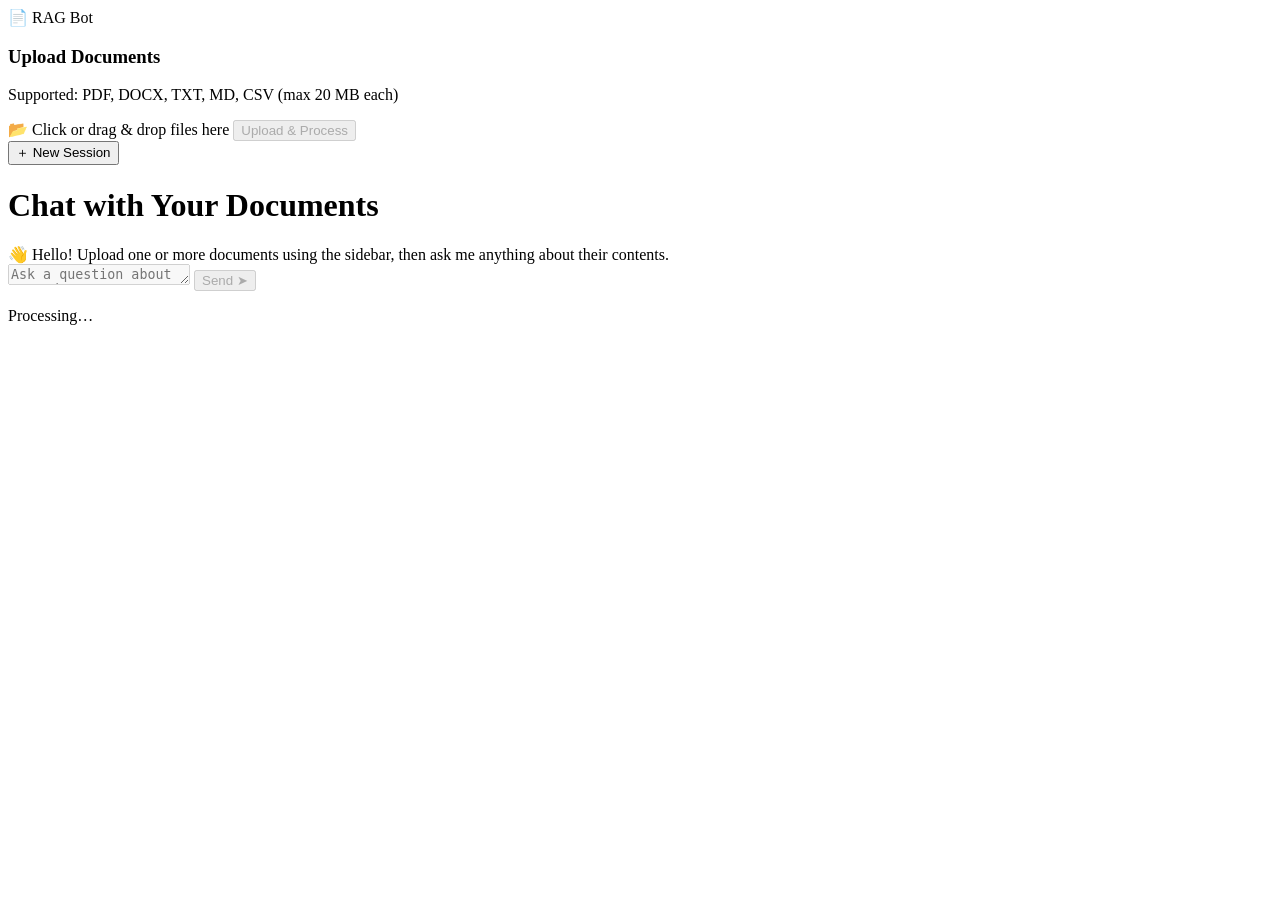
==== app/static/index.html @ 0bc3b959 "Build RAG Bot: FastAPI backend + LangChain RAG pipeline + dark-mode chat UI Co-authored-by: harshitr" ====
<!DOCTYPE html>
<html lang="en">
<head>
  <meta charset="UTF-8" />
  <meta name="viewport" content="width=device-width, initial-scale=1.0" />
  <title>RAG Bot — Chat with Your Documents</title>
  <link rel="stylesheet" href="/static/style.css" />
</head>
<body>
  <div class="app-wrapper">
    <!-- ── Sidebar ──────────────────────────────────────────────────── -->
    <aside class="sidebar">
      <div class="sidebar-header">
        <span class="logo">📄 RAG Bot</span>
      </div>

      <div class="upload-section">
        <h3>Upload Documents</h3>
        <p class="hint">Supported: PDF, DOCX, TXT, MD, CSV (max 20 MB each)</p>

        <label class="drop-zone" id="dropZone">
          <input type="file" id="fileInput" multiple
                 accept=".pdf,.docx,.doc,.txt,.md,.csv" hidden />
          <span class="drop-icon">📂</span>
          <span class="drop-text">Click or drag &amp; drop files here</span>
        </label>

        <button id="uploadBtn" class="btn btn-primary" disabled>
          Upload &amp; Process
        </button>
      </div>

      <div class="file-list-section" id="fileListSection" style="display:none">
        <h3>Ingested Files</h3>
        <ul id="fileList"></ul>
      </div>

      <div class="sidebar-footer">
        <button id="newSessionBtn" class="btn btn-secondary">
          ＋ New Session
        </button>
      </div>
    </aside>

    <!-- ── Main chat area ───────────────────────────────────────────── -->
    <main class="chat-area">
      <header class="chat-header">
        <h1>Chat with Your Documents</h1>
        <span id="sessionLabel" class="session-label"></span>
      </header>

      <div class="messages" id="messages">
        <div class="message assistant">
          <div class="bubble">
            👋 Hello! Upload one or more documents using the sidebar, then ask
            me anything about their contents.
          </div>
        </div>
      </div>

      <form class="input-bar" id="inputForm">
        <textarea
          id="questionInput"
          class="question-input"
          placeholder="Ask a question about your documents…"
          rows="1"
          disabled
        ></textarea>
        <button type="submit" id="sendBtn" class="btn btn-send" disabled>
          Send ➤
        </button>
      </form>
    </main>
  </div>

  <!-- Upload progress overlay -->
  <div class="overlay hidden" id="overlay">
    <div class="spinner"></div>
    <p id="overlayMsg">Processing…</p>
  </div>

  <script src="/static/app.js"></script>
</body>
</html>
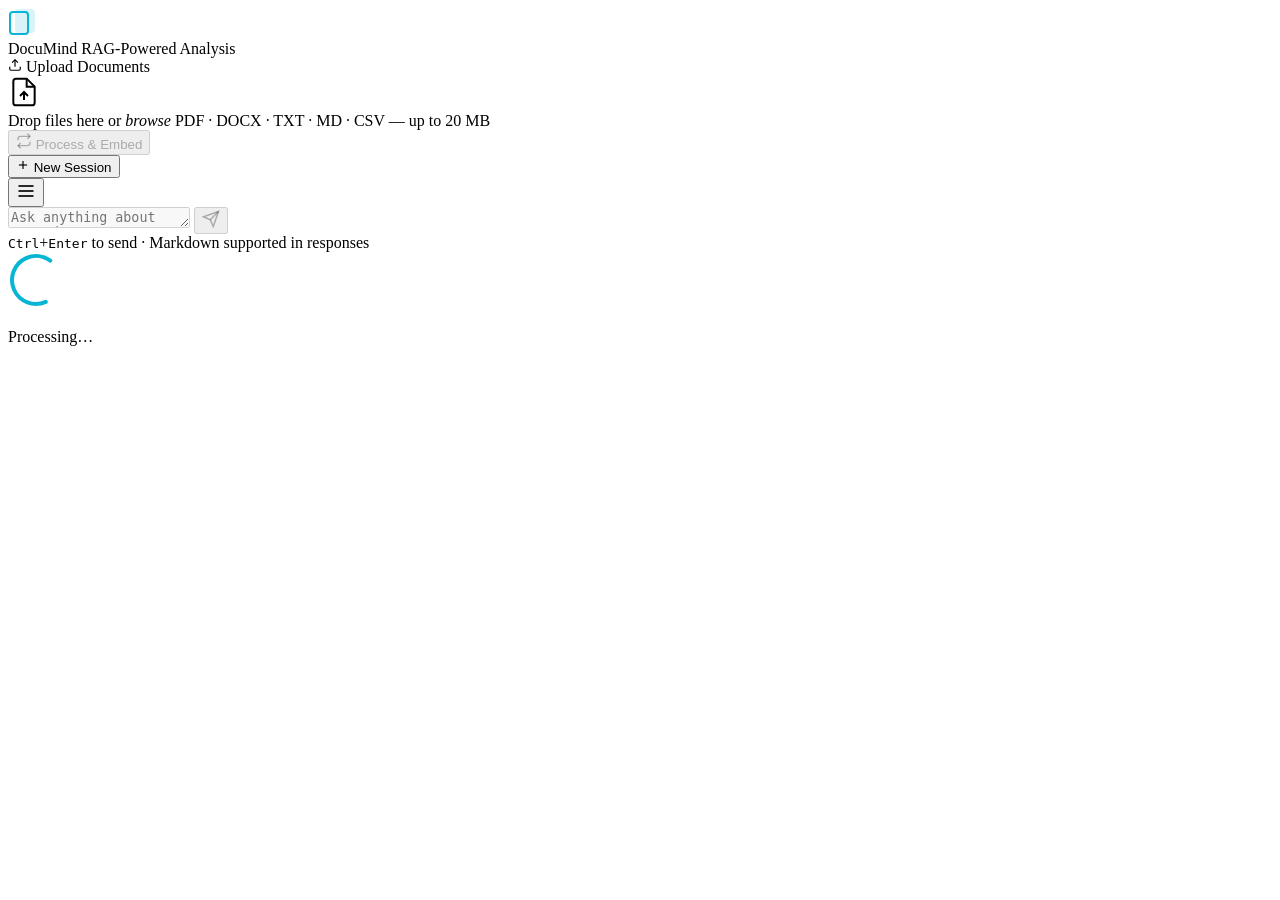
==== commit 859abdb5: "Complete UI/UX overhaul, source citations, enhanced RAG pipeline - Redesigned UI with glassmorphism " ====
--- a/app/static/index.html
+++ b/app/static/index.html
@@ -3,80 +3,123 @@
 <head>
   <meta charset="UTF-8" />
   <meta name="viewport" content="width=device-width, initial-scale=1.0" />
-  <title>RAG Bot — Chat with Your Documents</title>
+  <title>DocuMind — Intelligent Document Chat</title>
+  <link rel="preconnect" href="https://fonts.googleapis.com" />
+  <link rel="preconnect" href="https://fonts.gstatic.com" crossorigin />
+  <link href="https://fonts.googleapis.com/css2?family=Inter:wght@400;500;600;700;800&family=JetBrains+Mono:wght@400;500&display=swap" rel="stylesheet" />
   <link rel="stylesheet" href="/static/style.css" />
 </head>
 <body>
   <div class="app-wrapper">
     <!-- ── Sidebar ──────────────────────────────────────────────────── -->
-    <aside class="sidebar">
+    <aside class="sidebar" id="sidebar">
       <div class="sidebar-header">
-        <span class="logo">📄 RAG Bot</span>
+        <div class="logo-group">
+          <div class="logo-icon">
+            <svg width="28" height="28" viewBox="0 0 28 28" fill="none">
+              <rect x="2" y="4" width="18" height="22" rx="3" stroke="url(#g1)" stroke-width="2"/>
+              <rect x="8" y="2" width="18" height="22" rx="3" fill="url(#g1)" opacity="0.15" stroke="url(#g1)" stroke-width="2"/>
+              <line x1="12" y1="9" x2="22" y2="9" stroke="url(#g1)" stroke-width="1.5" stroke-linecap="round"/>
+              <line x1="12" y1="13" x2="20" y2="13" stroke="url(#g1)" stroke-width="1.5" stroke-linecap="round"/>
+              <line x1="12" y1="17" x2="18" y2="17" stroke="url(#g1)" stroke-width="1.5" stroke-linecap="round"/>
+              <defs><linearGradient id="g1" x1="0" y1="0" x2="28" y2="28"><stop stop-color="#06b6d4"/><stop offset="1" stop-color="#8b5cf6"/></linearGradient></defs>
+            </svg>
+          </div>
+          <div>
+            <span class="logo-text">DocuMind</span>
+            <span class="logo-sub">RAG-Powered Analysis</span>
+          </div>
+        </div>
       </div>
 
       <div class="upload-section">
-        <h3>Upload Documents</h3>
-        <p class="hint">Supported: PDF, DOCX, TXT, MD, CSV (max 20 MB each)</p>
+        <div class="section-label">
+          <svg width="14" height="14" viewBox="0 0 24 24" fill="none" stroke="currentColor" stroke-width="2"><path d="M21 15v4a2 2 0 01-2 2H5a2 2 0 01-2-2v-4"/><polyline points="17 8 12 3 7 8"/><line x1="12" y1="3" x2="12" y2="15"/></svg>
+          Upload Documents
+        </div>
 
         <label class="drop-zone" id="dropZone">
           <input type="file" id="fileInput" multiple
                  accept=".pdf,.docx,.doc,.txt,.md,.csv" hidden />
-          <span class="drop-icon">📂</span>
-          <span class="drop-text">Click or drag &amp; drop files here</span>
+          <div class="drop-zone-inner">
+            <div class="drop-icon-wrap">
+              <svg width="32" height="32" viewBox="0 0 24 24" fill="none" stroke="currentColor" stroke-width="1.5"><path d="M14 2H6a2 2 0 00-2 2v16a2 2 0 002 2h12a2 2 0 002-2V8z"/><polyline points="14 2 14 8 20 8"/><line x1="12" y1="18" x2="12" y2="12"/><polyline points="9 15 12 12 15 15"/></svg>
+            </div>
+            <span class="drop-text">Drop files here or <em>browse</em></span>
+            <span class="drop-hint">PDF · DOCX · TXT · MD · CSV — up to 20 MB</span>
+          </div>
         </label>
 
-        <button id="uploadBtn" class="btn btn-primary" disabled>
-          Upload &amp; Process
+        <div id="pendingFilesList" class="pending-files" style="display:none"></div>
+
+        <button id="uploadBtn" class="btn btn-gradient" disabled>
+          <svg width="16" height="16" viewBox="0 0 24 24" fill="none" stroke="currentColor" stroke-width="2"><polyline points="17 1 21 5 17 9"/><path d="M3 11V9a4 4 0 014-4h14"/><polyline points="7 23 3 19 7 15"/><path d="M21 13v2a4 4 0 01-4 4H3"/></svg>
+          Process &amp; Embed
         </button>
       </div>
 
       <div class="file-list-section" id="fileListSection" style="display:none">
-        <h3>Ingested Files</h3>
+        <div class="section-label">
+          <svg width="14" height="14" viewBox="0 0 24 24" fill="none" stroke="currentColor" stroke-width="2"><path d="M22 19a2 2 0 01-2 2H4a2 2 0 01-2-2V5a2 2 0 012-2h5l2 3h9a2 2 0 012 2z"/></svg>
+          Knowledge Base
+        </div>
         <ul id="fileList"></ul>
+        <div id="chunkCount" class="chunk-count"></div>
       </div>
 
       <div class="sidebar-footer">
-        <button id="newSessionBtn" class="btn btn-secondary">
-          ＋ New Session
+        <button id="newSessionBtn" class="btn btn-ghost">
+          <svg width="14" height="14" viewBox="0 0 24 24" fill="none" stroke="currentColor" stroke-width="2"><line x1="12" y1="5" x2="12" y2="19"/><line x1="5" y1="12" x2="19" y2="12"/></svg>
+          New Session
         </button>
+        <div class="session-meta" id="sessionMeta"></div>
       </div>
     </aside>
 
+    <!-- ── Mobile sidebar toggle ──────────────────────────────────── -->
+    <button class="sidebar-toggle" id="sidebarToggle" aria-label="Toggle sidebar">
+      <svg width="20" height="20" viewBox="0 0 24 24" fill="none" stroke="currentColor" stroke-width="2"><line x1="3" y1="12" x2="21" y2="12"/><line x1="3" y1="6" x2="21" y2="6"/><line x1="3" y1="18" x2="21" y2="18"/></svg>
+    </button>
+
     <!-- ── Main chat area ───────────────────────────────────────────── -->
     <main class="chat-area">
-      <header class="chat-header">
-        <h1>Chat with Your Documents</h1>
-        <span id="sessionLabel" class="session-label"></span>
-      </header>
-
       <div class="messages" id="messages">
-        <div class="message assistant">
-          <div class="bubble">
-            👋 Hello! Upload one or more documents using the sidebar, then ask
-            me anything about their contents.
-          </div>
-        </div>
+        <!-- Welcome screen injected by JS -->
       </div>
 
       <form class="input-bar" id="inputForm">
-        <textarea
-          id="questionInput"
-          class="question-input"
-          placeholder="Ask a question about your documents…"
-          rows="1"
-          disabled
-        ></textarea>
-        <button type="submit" id="sendBtn" class="btn btn-send" disabled>
-          Send ➤
-        </button>
+        <div class="input-wrapper">
+          <textarea
+            id="questionInput"
+            class="question-input"
+            placeholder="Ask anything about your documents…"
+            rows="1"
+            disabled
+          ></textarea>
+          <button type="submit" id="sendBtn" class="btn-send" disabled aria-label="Send">
+            <svg width="18" height="18" viewBox="0 0 24 24" fill="none" stroke="currentColor" stroke-width="2"><line x1="22" y1="2" x2="11" y2="13"/><polygon points="22 2 15 22 11 13 2 9 22 2"/></svg>
+          </button>
+        </div>
+        <div class="input-hint">
+          <kbd>Ctrl</kbd>+<kbd>Enter</kbd> to send · Markdown supported in responses
+        </div>
       </form>
     </main>
   </div>
 
-  <!-- Upload progress overlay -->
+  <!-- Processing overlay -->
   <div class="overlay hidden" id="overlay">
-    <div class="spinner"></div>
-    <p id="overlayMsg">Processing…</p>
+    <div class="overlay-content">
+      <div class="spinner-ring">
+        <svg width="56" height="56" viewBox="0 0 56 56">
+          <circle cx="28" cy="28" r="24" fill="none" stroke="url(#spinGrad)" stroke-width="4" stroke-linecap="round" stroke-dasharray="100 51">
+            <animateTransform attributeName="transform" type="rotate" from="0 28 28" to="360 28 28" dur="1s" repeatCount="indefinite"/>
+          </circle>
+          <defs><linearGradient id="spinGrad" x1="0" y1="0" x2="56" y2="56"><stop stop-color="#06b6d4"/><stop offset="1" stop-color="#8b5cf6"/></linearGradient></defs>
+        </svg>
+      </div>
+      <p id="overlayMsg" class="overlay-msg">Processing…</p>
+    </div>
   </div>
 
   <script src="/static/app.js"></script>
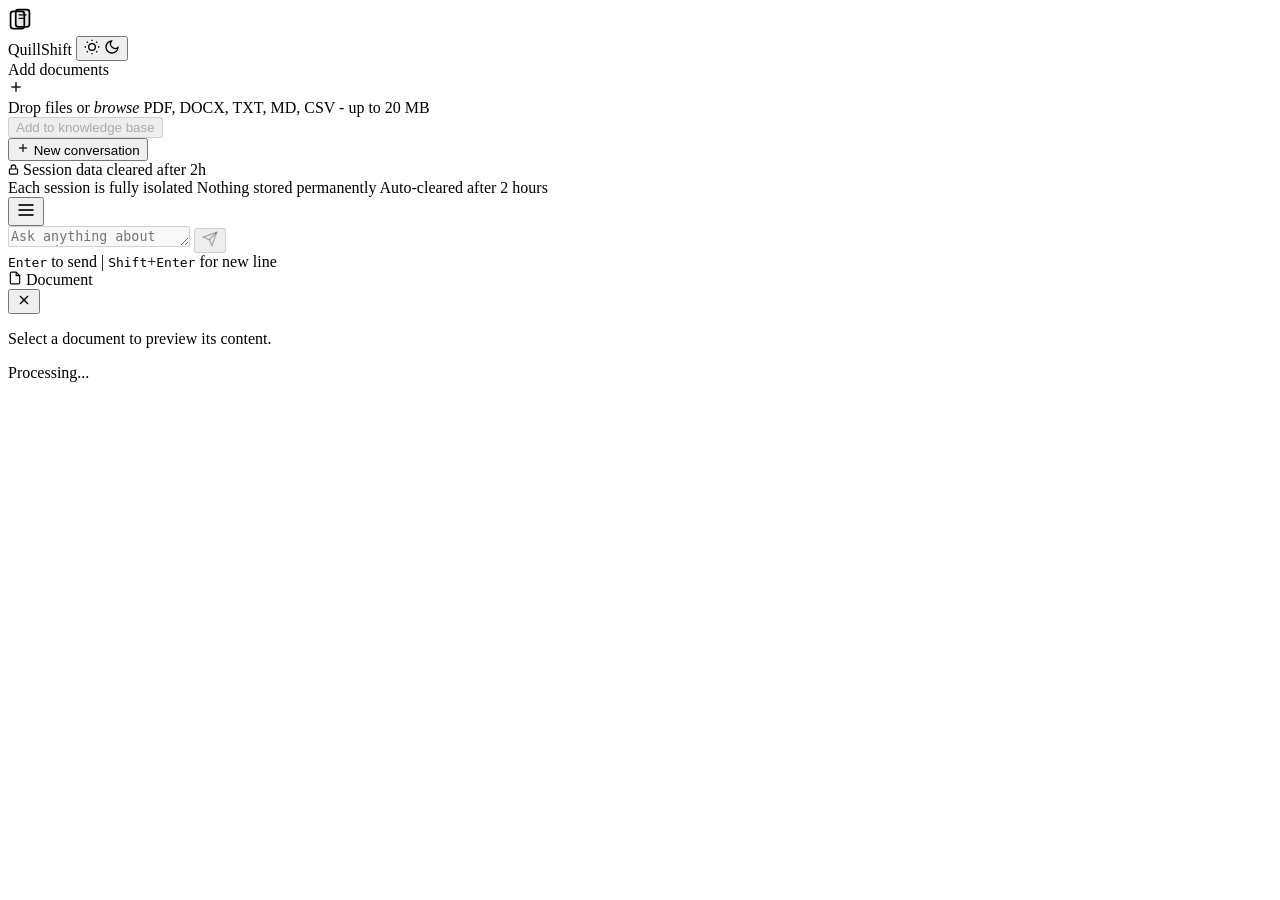
==== commit ae9eb14c: "feat: document preview pane, font fixes, improved streaming, CI/CD - Add right-side document preview" ====
--- a/app/static/index.html
+++ b/app/static/index.html
@@ -3,66 +3,67 @@
 <head>
   <meta charset="UTF-8" />
   <meta name="viewport" content="width=device-width, initial-scale=1.0" />
-  <title>DocuMind — Intelligent Document Chat</title>
+  <title>QuillShift - Intelligent Document Chat</title>
+  <link rel="icon" href="data:image/svg+xml,<svg xmlns='http://www.w3.org/2000/svg' viewBox='0 0 100 100'><rect x='15' y='10' width='45' height='60' rx='8' fill='%23e5784e' opacity='0.3'/><rect x='30' y='20' width='45' height='60' rx='8' fill='%23e5784e'/></svg>" />
+  <meta name="description" content="Upload documents and get answers. A smart document chat tool." />
+  <meta name="theme-color" content="#111110" />
   <link rel="preconnect" href="https://fonts.googleapis.com" />
   <link rel="preconnect" href="https://fonts.gstatic.com" crossorigin />
-  <link href="https://fonts.googleapis.com/css2?family=Inter:wght@400;500;600;700;800&family=JetBrains+Mono:wght@400;500&display=swap" rel="stylesheet" />
+  <link href="https://fonts.googleapis.com/css2?family=Inter:wght@400;500;600;700&family=JetBrains+Mono:wght@400;500&display=swap" rel="stylesheet" />
   <link rel="stylesheet" href="/static/style.css" />
+  <script>
+    // Apply theme before first paint to prevent flash
+    (function(){var t=localStorage.getItem("theme");if(!t)t=window.matchMedia("(prefers-color-scheme:light)").matches?"light":"dark";if(t==="light")document.documentElement.setAttribute("data-theme","light");})();
+  </script>
 </head>
 <body>
   <div class="app-wrapper">
-    <!-- ── Sidebar ──────────────────────────────────────────────────── -->
+    <!-- -- Sidebar -- -->
     <aside class="sidebar" id="sidebar">
       <div class="sidebar-header">
         <div class="logo-group">
           <div class="logo-icon">
-            <svg width="28" height="28" viewBox="0 0 28 28" fill="none">
-              <rect x="2" y="4" width="18" height="22" rx="3" stroke="url(#g1)" stroke-width="2"/>
-              <rect x="8" y="2" width="18" height="22" rx="3" fill="url(#g1)" opacity="0.15" stroke="url(#g1)" stroke-width="2"/>
-              <line x1="12" y1="9" x2="22" y2="9" stroke="url(#g1)" stroke-width="1.5" stroke-linecap="round"/>
-              <line x1="12" y1="13" x2="20" y2="13" stroke="url(#g1)" stroke-width="1.5" stroke-linecap="round"/>
-              <line x1="12" y1="17" x2="18" y2="17" stroke="url(#g1)" stroke-width="1.5" stroke-linecap="round"/>
-              <defs><linearGradient id="g1" x1="0" y1="0" x2="28" y2="28"><stop stop-color="#06b6d4"/><stop offset="1" stop-color="#8b5cf6"/></linearGradient></defs>
+            <svg width="24" height="24" viewBox="0 0 28 28" fill="none">
+              <rect x="3" y="4" width="16" height="20" rx="3" stroke="currentColor" stroke-width="2" fill="none" style="color: var(--accent)"/>
+              <rect x="9" y="2" width="16" height="20" rx="3" stroke="currentColor" stroke-width="2" fill="currentColor" fill-opacity="0.1" style="color: var(--accent)"/>
+              <line x1="13" y1="8" x2="21" y2="8" stroke="currentColor" stroke-width="1.5" stroke-linecap="round" style="color: var(--accent)"/>
+              <line x1="13" y1="12" x2="19" y2="12" stroke="currentColor" stroke-width="1.5" stroke-linecap="round" style="color: var(--accent)"/>
             </svg>
           </div>
-          <div>
-            <span class="logo-text">DocuMind</span>
-            <span class="logo-sub">RAG-Powered Analysis</span>
-          </div>
+          <span class="logo-text">QuillShift</span>
+          <button class="theme-toggle" id="themeToggle" aria-label="Toggle theme">
+            <svg class="icon-sun" width="16" height="16" viewBox="0 0 24 24" fill="none" stroke="currentColor" stroke-width="2"><circle cx="12" cy="12" r="5"/><line x1="12" y1="1" x2="12" y2="3"/><line x1="12" y1="21" x2="12" y2="23"/><line x1="4.22" y1="4.22" x2="5.64" y2="5.64"/><line x1="18.36" y1="18.36" x2="19.78" y2="19.78"/><line x1="1" y1="12" x2="3" y2="12"/><line x1="21" y1="12" x2="23" y2="12"/><line x1="4.22" y1="19.78" x2="5.64" y2="18.36"/><line x1="18.36" y1="5.64" x2="19.78" y2="4.22"/></svg>
+            <svg class="icon-moon" width="16" height="16" viewBox="0 0 24 24" fill="none" stroke="currentColor" stroke-width="2"><path d="M21 12.79A9 9 0 1111.21 3 7 7 0 0021 12.79z"/></svg>
+          </button>
         </div>
       </div>
 
       <div class="upload-section">
-        <div class="section-label">
-          <svg width="14" height="14" viewBox="0 0 24 24" fill="none" stroke="currentColor" stroke-width="2"><path d="M21 15v4a2 2 0 01-2 2H5a2 2 0 01-2-2v-4"/><polyline points="17 8 12 3 7 8"/><line x1="12" y1="3" x2="12" y2="15"/></svg>
-          Upload Documents
-        </div>
+        <div class="section-label">Add documents</div>
 
         <label class="drop-zone" id="dropZone">
           <input type="file" id="fileInput" multiple
                  accept=".pdf,.docx,.doc,.txt,.md,.csv" hidden />
           <div class="drop-zone-inner">
             <div class="drop-icon-wrap">
-              <svg width="32" height="32" viewBox="0 0 24 24" fill="none" stroke="currentColor" stroke-width="1.5"><path d="M14 2H6a2 2 0 00-2 2v16a2 2 0 002 2h12a2 2 0 002-2V8z"/><polyline points="14 2 14 8 20 8"/><line x1="12" y1="18" x2="12" y2="12"/><polyline points="9 15 12 12 15 15"/></svg>
+              <svg width="16" height="16" viewBox="0 0 24 24" fill="none" stroke="currentColor" stroke-width="2"><line x1="12" y1="5" x2="12" y2="19"/><line x1="5" y1="12" x2="19" y2="12"/></svg>
             </div>
-            <span class="drop-text">Drop files here or <em>browse</em></span>
-            <span class="drop-hint">PDF · DOCX · TXT · MD · CSV — up to 20 MB</span>
+            <div class="drop-text-group">
+              <span class="drop-text">Drop files or <em>browse</em></span>
+              <span class="drop-hint">PDF, DOCX, TXT, MD, CSV - up to 20 MB</span>
+            </div>
           </div>
         </label>
 
         <div id="pendingFilesList" class="pending-files" style="display:none"></div>
 
-        <button id="uploadBtn" class="btn btn-gradient" disabled>
-          <svg width="16" height="16" viewBox="0 0 24 24" fill="none" stroke="currentColor" stroke-width="2"><polyline points="17 1 21 5 17 9"/><path d="M3 11V9a4 4 0 014-4h14"/><polyline points="7 23 3 19 7 15"/><path d="M21 13v2a4 4 0 01-4 4H3"/></svg>
-          Process &amp; Embed
+        <button id="uploadBtn" class="btn btn-primary" disabled>
+          Add to knowledge base
         </button>
       </div>
 
       <div class="file-list-section" id="fileListSection" style="display:none">
-        <div class="section-label">
-          <svg width="14" height="14" viewBox="0 0 24 24" fill="none" stroke="currentColor" stroke-width="2"><path d="M22 19a2 2 0 01-2 2H4a2 2 0 01-2-2V5a2 2 0 012-2h5l2 3h9a2 2 0 012 2z"/></svg>
-          Knowledge Base
-        </div>
+        <div class="section-label">Documents</div>
         <ul id="fileList"></ul>
         <div id="chunkCount" class="chunk-count"></div>
       </div>
@@ -70,55 +71,87 @@
       <div class="sidebar-footer">
         <button id="newSessionBtn" class="btn btn-ghost">
           <svg width="14" height="14" viewBox="0 0 24 24" fill="none" stroke="currentColor" stroke-width="2"><line x1="12" y1="5" x2="12" y2="19"/><line x1="5" y1="12" x2="19" y2="12"/></svg>
-          New Session
+          New conversation
         </button>
+        <div class="privacy-info" id="privacyInfo">
+          <div class="privacy-label">
+            <svg width="11" height="11" viewBox="0 0 24 24" fill="none" stroke="currentColor" stroke-width="2.5"><rect x="3" y="11" width="18" height="11" rx="2"/><path d="M7 11V7a5 5 0 0110 0v4"/></svg>
+            Session data cleared after 2h
+          </div>
+          <div class="privacy-details">
+            <span>Each session is fully isolated</span>
+            <span>Nothing stored permanently</span>
+            <span>Auto-cleared after 2 hours</span>
+          </div>
+        </div>
         <div class="session-meta" id="sessionMeta"></div>
       </div>
     </aside>
 
-    <!-- ── Mobile sidebar toggle ──────────────────────────────────── -->
+    <!-- -- Mobile sidebar scrim -- -->
+    <div class="sidebar-scrim" id="sidebarScrim"></div>
+
+    <!-- -- Mobile sidebar toggle -- -->
     <button class="sidebar-toggle" id="sidebarToggle" aria-label="Toggle sidebar">
       <svg width="20" height="20" viewBox="0 0 24 24" fill="none" stroke="currentColor" stroke-width="2"><line x1="3" y1="12" x2="21" y2="12"/><line x1="3" y1="6" x2="21" y2="6"/><line x1="3" y1="18" x2="21" y2="18"/></svg>
     </button>
 
-    <!-- ── Main chat area ───────────────────────────────────────────── -->
+    <!-- -- Main chat area -- -->
     <main class="chat-area">
       <div class="messages" id="messages">
         <!-- Welcome screen injected by JS -->
       </div>
+
+      <button class="scroll-bottom-btn" id="scrollBottomBtn" style="display:none">
+        <svg width="14" height="14" viewBox="0 0 24 24" fill="none" stroke="currentColor" stroke-width="2"><polyline points="6 9 12 15 18 9"/></svg>
+        New messages
+      </button>
 
       <form class="input-bar" id="inputForm">
         <div class="input-wrapper">
           <textarea
             id="questionInput"
             class="question-input"
-            placeholder="Ask anything about your documents…"
+            placeholder="Ask anything about your documents..."
             rows="1"
             disabled
           ></textarea>
           <button type="submit" id="sendBtn" class="btn-send" disabled aria-label="Send">
-            <svg width="18" height="18" viewBox="0 0 24 24" fill="none" stroke="currentColor" stroke-width="2"><line x1="22" y1="2" x2="11" y2="13"/><polygon points="22 2 15 22 11 13 2 9 22 2"/></svg>
+            <svg width="16" height="16" viewBox="0 0 24 24" fill="none" stroke="currentColor" stroke-width="2"><line x1="22" y1="2" x2="11" y2="13"/><polygon points="22 2 15 22 11 13 2 9 22 2"/></svg>
           </button>
         </div>
         <div class="input-hint">
-          <kbd>Ctrl</kbd>+<kbd>Enter</kbd> to send · Markdown supported in responses
+          <kbd>Enter</kbd> to send | <kbd>Shift</kbd>+<kbd>Enter</kbd> for new line
         </div>
       </form>
     </main>
+
+    <!-- -- Document preview pane -- -->
+    <aside class="doc-preview-pane" id="docPreviewPane">
+      <div class="doc-preview-header">
+        <div class="doc-preview-title-group">
+          <svg width="14" height="14" viewBox="0 0 24 24" fill="none" stroke="currentColor" stroke-width="2"><path d="M14 2H6a2 2 0 00-2 2v16a2 2 0 002 2h12a2 2 0 002-2V8z"/><polyline points="14 2 14 8 20 8"/></svg>
+          <span class="doc-preview-filename" id="docPreviewFilename">Document</span>
+        </div>
+        <button class="doc-preview-close" id="docPreviewClose" aria-label="Close preview">
+          <svg width="16" height="16" viewBox="0 0 24 24" fill="none" stroke="currentColor" stroke-width="2"><line x1="18" y1="6" x2="6" y2="18"/><line x1="6" y1="6" x2="18" y2="18"/></svg>
+        </button>
+      </div>
+      <div class="doc-preview-meta" id="docPreviewMeta"></div>
+      <div class="doc-preview-content" id="docPreviewContent">
+        <p class="doc-preview-placeholder">Select a document to preview its content.</p>
+      </div>
+    </aside>
   </div>
+
+  <!-- Toast container -->
+  <div class="toast-container" id="toastContainer"></div>
 
   <!-- Processing overlay -->
   <div class="overlay hidden" id="overlay">
     <div class="overlay-content">
-      <div class="spinner-ring">
-        <svg width="56" height="56" viewBox="0 0 56 56">
-          <circle cx="28" cy="28" r="24" fill="none" stroke="url(#spinGrad)" stroke-width="4" stroke-linecap="round" stroke-dasharray="100 51">
-            <animateTransform attributeName="transform" type="rotate" from="0 28 28" to="360 28 28" dur="1s" repeatCount="indefinite"/>
-          </circle>
-          <defs><linearGradient id="spinGrad" x1="0" y1="0" x2="56" y2="56"><stop stop-color="#06b6d4"/><stop offset="1" stop-color="#8b5cf6"/></linearGradient></defs>
-        </svg>
-      </div>
-      <p id="overlayMsg" class="overlay-msg">Processing…</p>
+      <div class="spinner"></div>
+      <p id="overlayMsg" class="overlay-msg">Processing...</p>
     </div>
   </div>
 
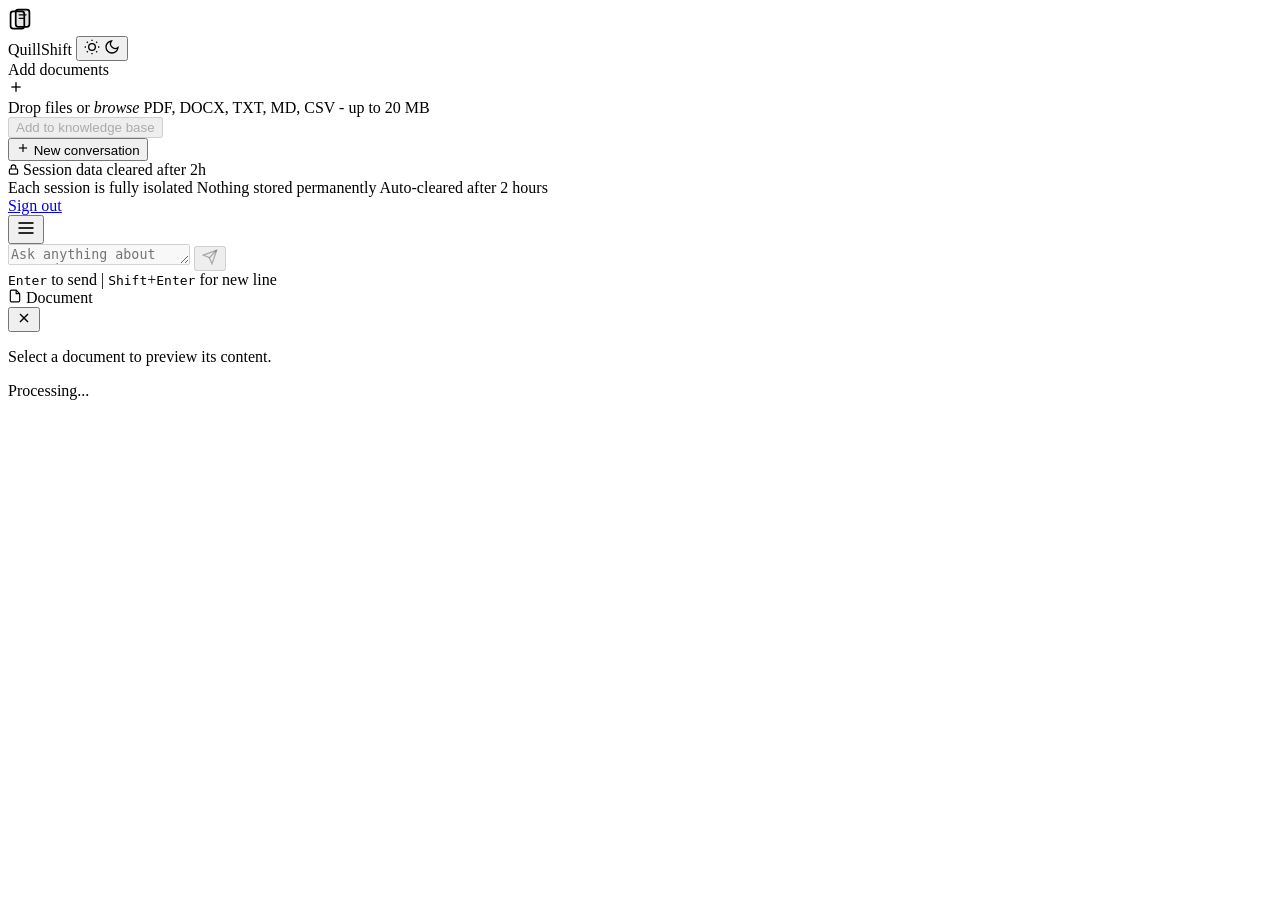
==== commit 34a4ea81: "Add an optional sign-in page Set LOGIN_USER and LOGIN_PASS to put the app behind /login instead of p" ====
--- a/app/static/index.html
+++ b/app/static/index.html
@@ -85,6 +85,7 @@
           </div>
         </div>
         <div class="session-meta" id="sessionMeta"></div>
+        <a class="signout-link" href="/logout">Sign out</a>
       </div>
     </aside>
 
@@ -155,6 +156,10 @@
     </div>
   </div>
 
+  <script>
+    // Session expired mid-use: send the user back to the login page.
+    (function(f){window.fetch=function(){return f.apply(this,arguments).then(function(r){if(r.status===401)location.href="/login";return r;});};})(window.fetch);
+  </script>
   <script src="/static/app.js"></script>
 </body>
 </html>
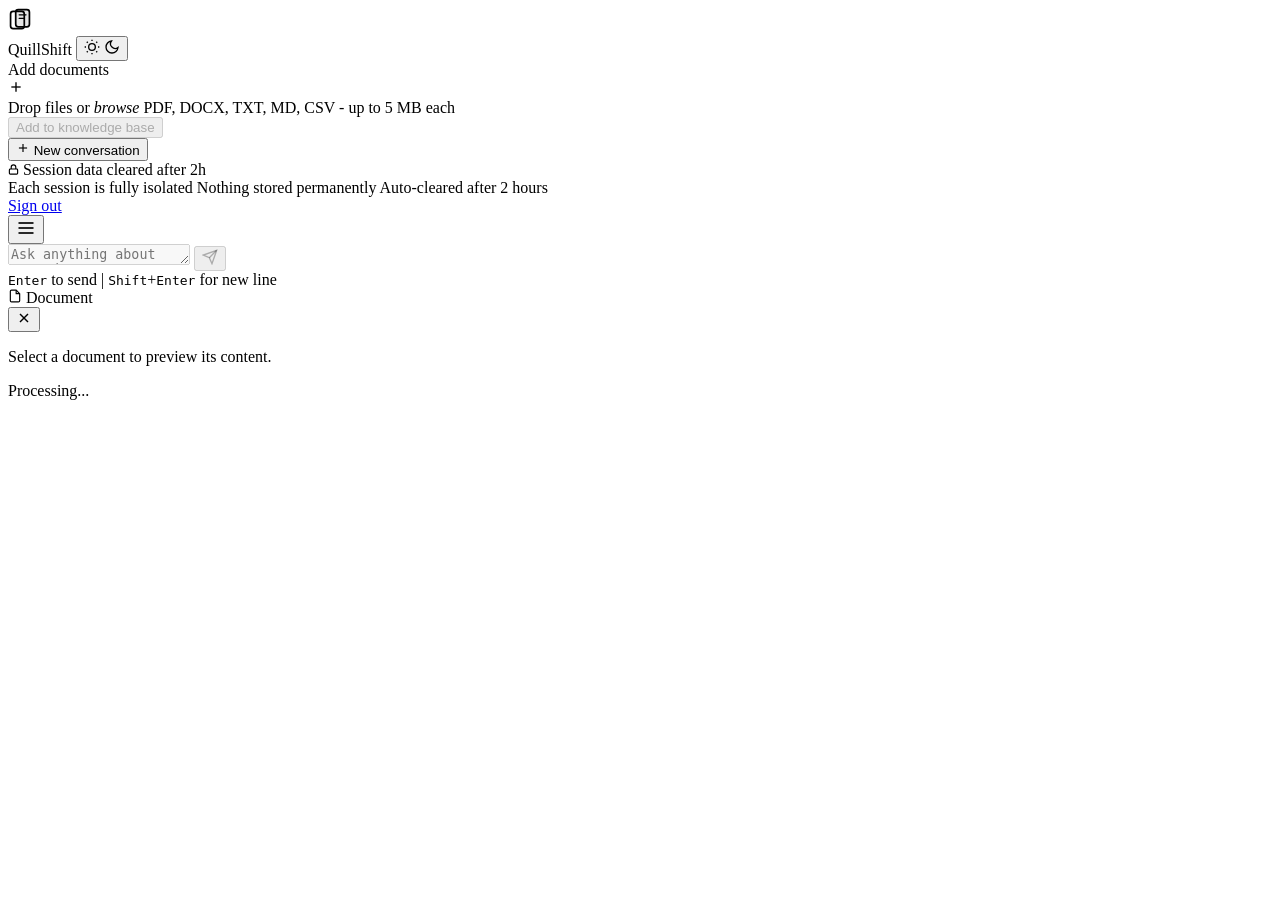
==== commit 4800f7fe: "Use Claude with Grok fallback, local embeddings and a dollar budget Chat goes to Claude first and fa" ====
--- a/app/static/index.html
+++ b/app/static/index.html
@@ -50,7 +50,7 @@
             </div>
             <div class="drop-text-group">
               <span class="drop-text">Drop files or <em>browse</em></span>
-              <span class="drop-hint">PDF, DOCX, TXT, MD, CSV - up to 20 MB</span>
+              <span class="drop-hint">PDF, DOCX, TXT, MD, CSV - up to 5 MB each</span>
             </div>
           </div>
         </label>
@@ -73,6 +73,11 @@
           <svg width="14" height="14" viewBox="0 0 24 24" fill="none" stroke="currentColor" stroke-width="2"><line x1="12" y1="5" x2="12" y2="19"/><line x1="5" y1="12" x2="19" y2="12"/></svg>
           New conversation
         </button>
+        <div class="budget-meter" id="budgetMeter" hidden
+             title="This public demo runs on a paid API key with a fixed budget. Uploads are free; each answer costs about 2-3 cents.">
+          <div class="budget-row"><span>Demo budget</span><span id="budgetText"></span></div>
+          <div class="budget-bar"><span id="budgetFill"></span></div>
+        </div>
         <div class="privacy-info" id="privacyInfo">
           <div class="privacy-label">
             <svg width="11" height="11" viewBox="0 0 24 24" fill="none" stroke="currentColor" stroke-width="2.5"><rect x="3" y="11" width="18" height="11" rx="2"/><path d="M7 11V7a5 5 0 0110 0v4"/></svg>
@@ -112,6 +117,7 @@
         <div class="input-wrapper">
           <textarea
             id="questionInput"
+            maxlength="1000"
             class="question-input"
             placeholder="Ask anything about your documents..."
             rows="1"
